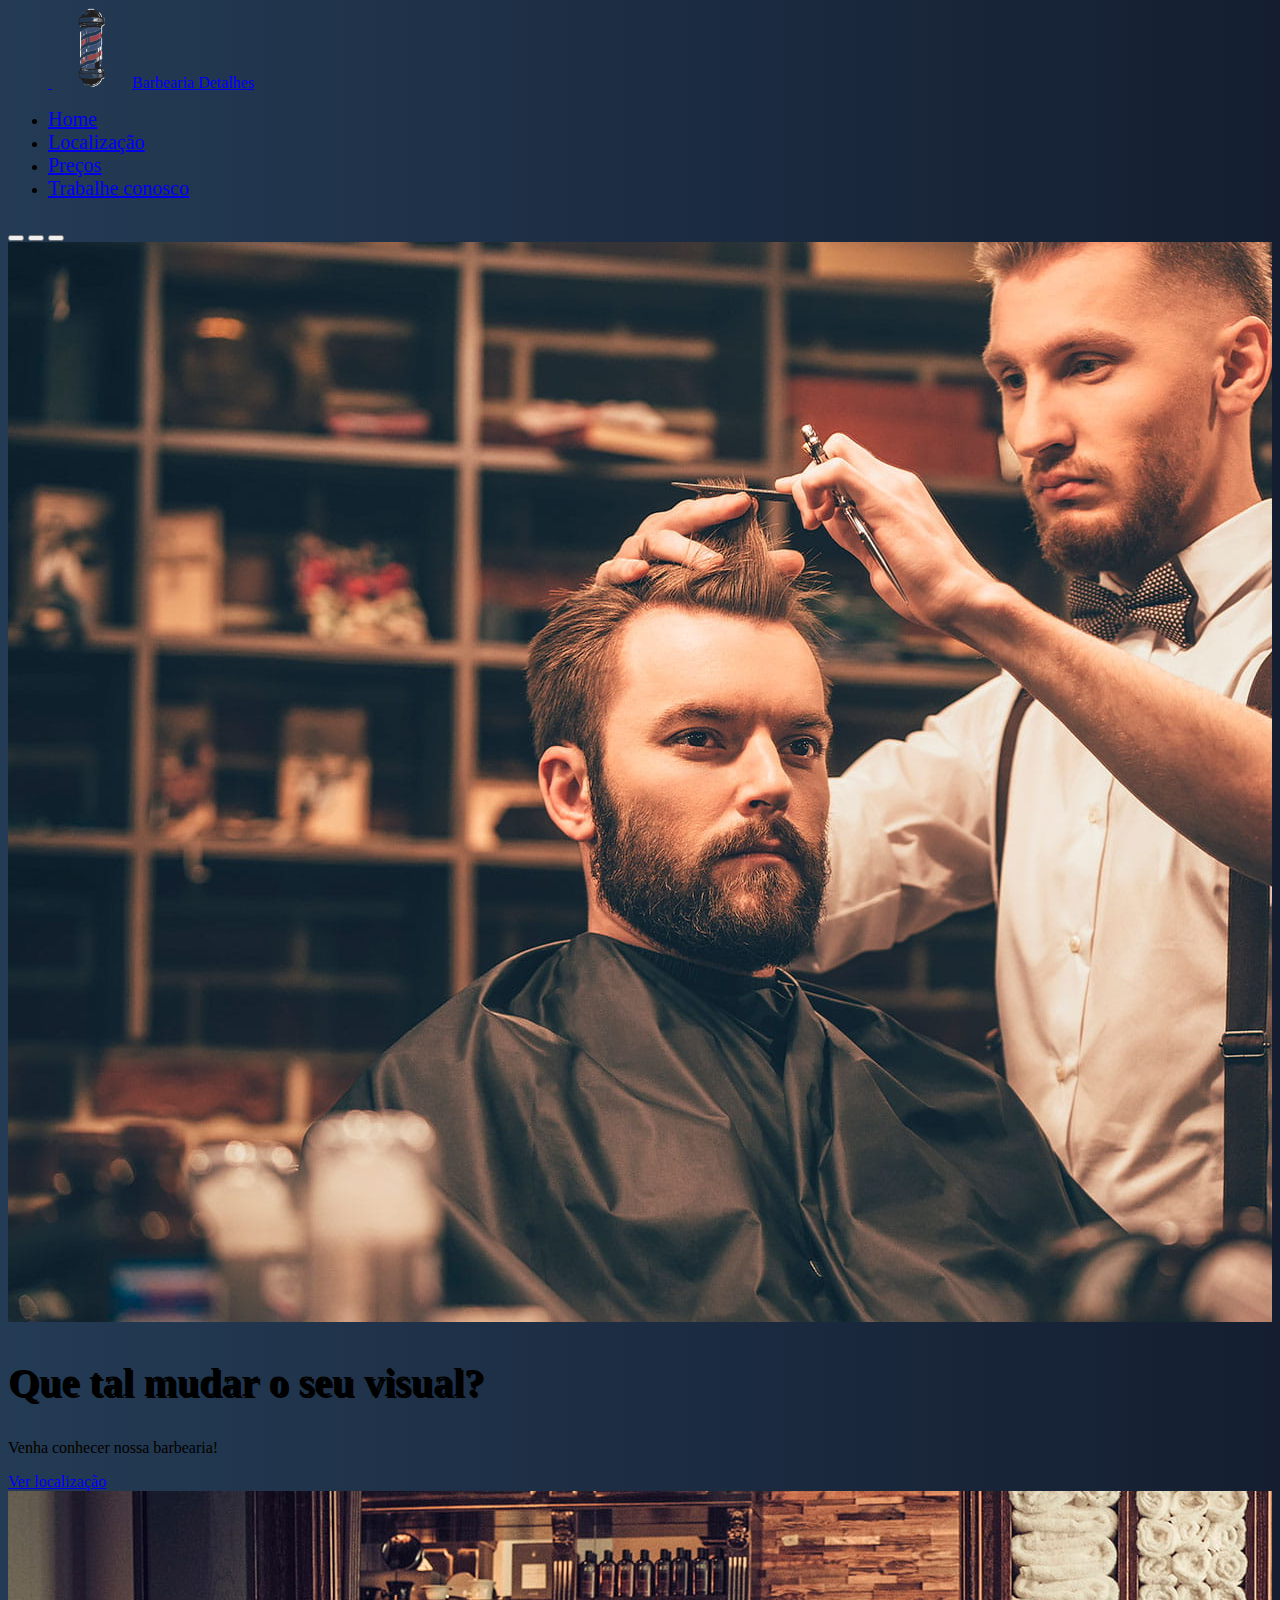
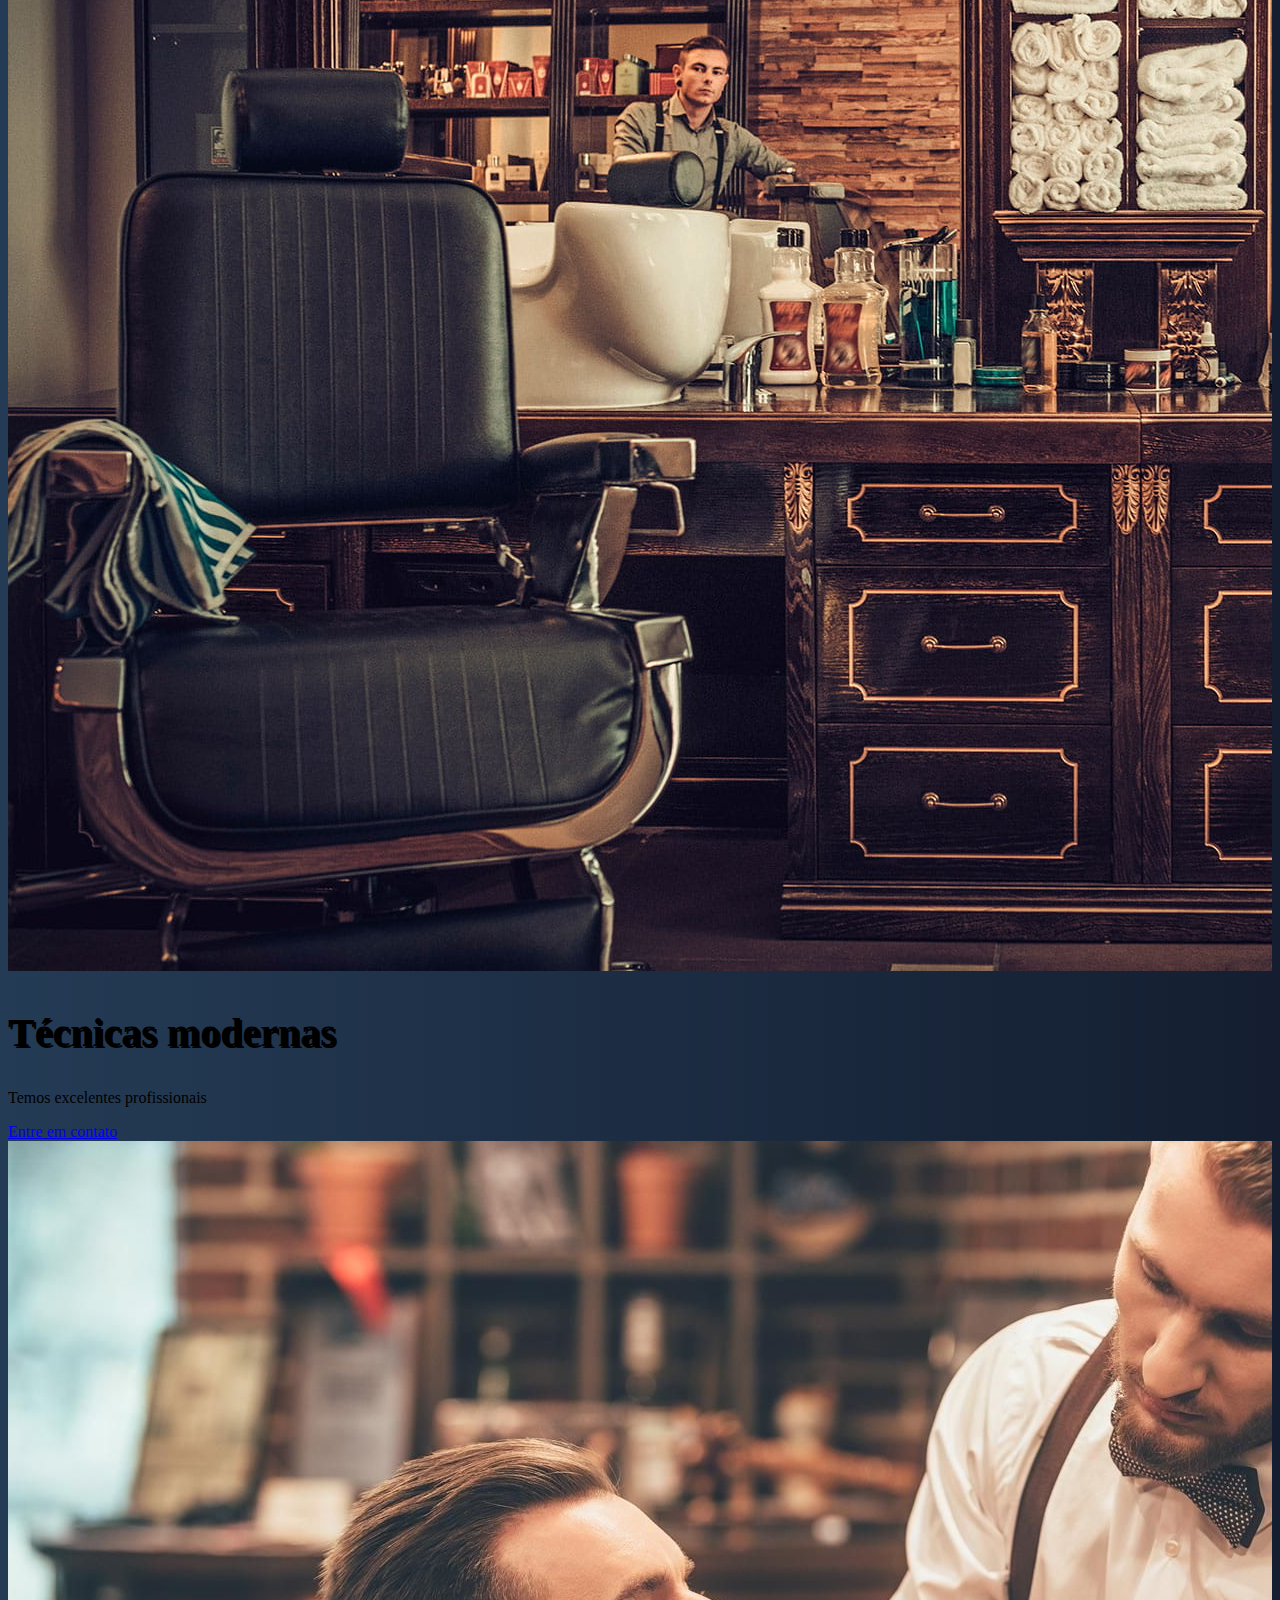
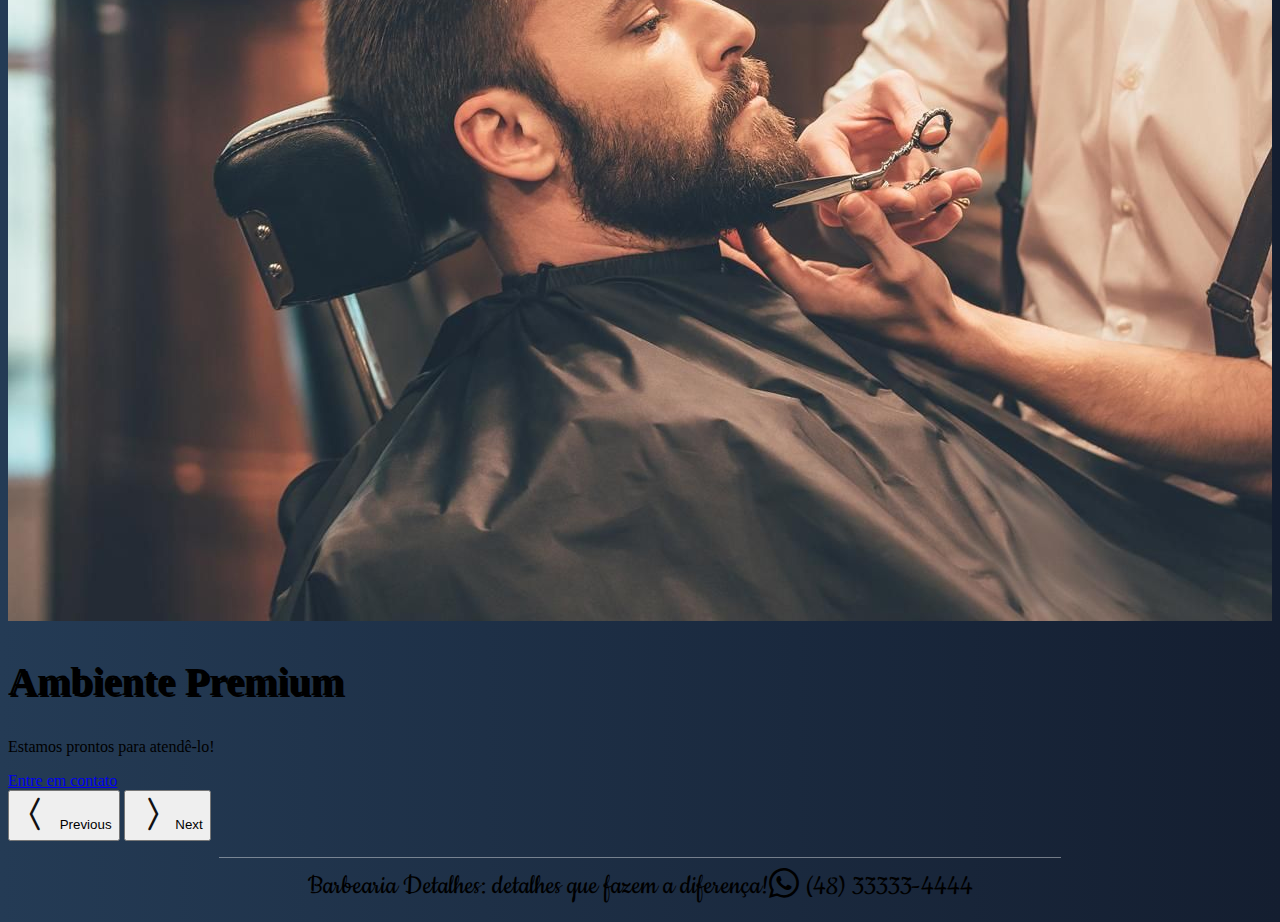
==== T2/index.html @ e858d9f7 "Add files via upload" ====
<!DOCTYPE html>
<html lang="pt-br">
<head>
    <meta charset="UTF-8">
    <meta http-equiv="X-UA-Compatible" content="IE=edge">
    <meta name="viewport" content="width=device-width, initial-scale=1.0">
    <link href="https://cdn.jsdelivr.net/npm/bootstrap@5.1.3/dist/css/bootstrap.min.css" rel="stylesheet" integrity="sha384-1BmE4kWBq78iYhFldvKuhfTAU6auU8tT94WrHftjDbrCEXSU1oBoqyl2QvZ6jIW3" crossorigin="anonymous">
    <link rel="stylesheet" href="https://cdn.jsdelivr.net/npm/bootstrap-icons@1.8.0/font/bootstrap-icons.css">
    <link rel="stylesheet" href="assets/css/style.css">
    <title>Início</title>
</head>
<body>
    <div class="container">
        <header class="d-flex flex-wrap justify-content-center align-items-center py-3 mb-4 border-bottom">
          <a href="/" class="d-flex align-items-center mb-3 mb-md-0 me-md-auto text-dark text-decoration-none">
            <svg class="bi me-2" width="40" height="32"><use xlink:href="#bootstrap"></use></svg>
            <span class="fs-4 text-light"><img src="assets/images/pole.png" width="
                80" alt=""</span>Barbearia Detalhes
          </a>
    
          <ul class="nav nav-pills">
            <li class="nav-item"><a href="index.html" class="nav-link active text-light bg-warning" aria-current="page">Home</a></li>
            <li class="nav-item"><a href="localizacao.html" class="nav-link text-light">Localização</a></li>
            <li class="nav-item"><a href="precos.html" class="nav-link text-light">Preços</a></li>
            <li class="nav-item"><a href="contato.html" class="nav-link text-light">Trabalhe conosco</a></li>
          </ul>
        </header>
    </div>

    <main>
        <div class="container" id="slide-container">
            <div class="carousel slide" id="slider" data-bs-ride="carousel">
                <div class="carousel-indicators">
                    <button 
                        type="button"
                        class="active" 
                        data-bs-target="#slider" 
                        data-bs-slide-to="0"
                        aria-current="true"
                        aria-label="Slide 1"
                    ></button>

                    <button 
                        type="button"            
                        data-bs-target="#slider" 
                        data-bs-slide-to="1"
                        aria-label="Slide 2"
                    ></button>

                    <button 
                        type="button"
                        data-bs-target="#slider" 
                        data-bs-slide-to="2"
                        aria-label="Slide 3"
                    ></button>
                </div>

                <div class="carousel-inner">
                    <div class="carousel-item active">
                        <img src="assets/images/barba1.jpg" class="d-block w-100" alt="Barba 1">
                        <div class="carousel-caption">
                            <h2>Que tal mudar o seu visual?</h2>
                            <p>Venha conhecer nossa barbearia!</p>
                            <a href="localizacao.html" class="btn btn-dark">Ver localização</a>
                        </div>
                    </div>

                    <div class="carousel-item">
                        <img src="assets/images/barba2.jpg" class="d-block w-100" alt="Barba 1">
                        <div class="carousel-caption">
                            <h2>Técnicas modernas</h2>
                            <p>Temos excelentes profissionais</p>
                            <a href="contato.html" class="btn btn-dark">Entre em contato</a>
                        </div>
                    </div>

                    <div class="carousel-item">
                        <img src="assets/images/barba3.jpg" class="d-block w-100" alt="Barba 1">
                        <div class="carousel-caption">
                            <h2>Ambiente Premium</h2>
                            <p>Estamos prontos para atendê-lo!</p>
                            <a href="contato.html" class="btn btn-dark">Entre em contato</a>
                        </div>
                    </div>
                </div>

                <button 
                    class="carousel-control-prev" 
                    type="button" 
                    data-bs-target="#slider" 
                    data-bs-slide="prev"
                >
                    <i class="bi bi-chevron-compact-left"></i>
                    <span class="visually-hidden">Previous</span>
                </button>

                <button 
                    class="carousel-control-next" 
                    type="button" 
                    data-bs-target="#slider" 
                    data-bs-slide="next"
                >
                    <i class="bi bi-chevron-compact-right"></i>
                    <span class="visually-hidden">Next</span>
                </button>
            </div>
        </div>
    </main>

    <footer class="d-flex justify-content-between">
        <div class="text-light">
            Barbearia Detalhes: detalhes que fazem a diferença!
        </div>
        <div class="text-light"><i class="bi bi-whatsapp text-light">
        </i>(48) 33333-4444
        </div>
    </footer>

    <script src="https://cdn.jsdelivr.net/npm/bootstrap@5.1.3/dist/js/bootstrap.bundle.min.js" integrity="sha384-ka7Sk0Gln4gmtz2MlQnikT1wXgYsOg+OMhuP+IlRH9sENBO0LRn5q+8nbTov4+1p" crossorigin="anonymous"></script>
</body>
</html>
---- T2/assets/css/style.css ----
@import url('https://fonts.googleapis.com/css2?family=Cookie&display=swap');

body {
    background: #141E30;  /* fallback for old browsers */
    background: -webkit-linear-gradient(to right, #243B55, #141E30);  /* Chrome 10-25, Safari 5.1-6 */
    background: linear-gradient(to right, #243B55, #141E30); /* W3C, IE 10+/ Edge, Firefox 16+, Chrome 26+, Opera 12+, Safari 7+ */
}

ul li a {
    font-size: 20px;
}

#slider {
    overflow: hidden;
    margin-top: 1.5em;
    margin-bottom: 1em;
}

#slider .carousel-caption {
    bottom: 8em;
}

.carousel-caption h2 {
    font-size: 2.5em;
    text-shadow: #000 2px 2px;
}

.carousel-caption p {
    font-weight: 500;
}

#slider .btn {
    padding: 0.3 0.8em;
    font-size: 1em;
    margin-top: 1em;
}

.carousel-control-prev i, .carousel-control-next i {
    color: #111;
    font-size: 3em;
}

#navbar a:hover {
    color: #7a7a7a;
}

footer {
    font-family: 'Cookie', cursive;
    display: flex;
    padding: 10px;
    margin-left: auto;
    margin-right: auto;
    align-items: center;
    justify-content: center;
    width: 65%;
    border-top: 0.4px solid rgb(255, 255, 255, 0.4);
    font-size: 30px;
}

#rodape-contato {
    width: 95%;
}

#tabela-preco {
    margin-top: 100px;
}

form {
    margin-top: 50px;
    display: flex; 
    justify-content: center;
    align-items: center;
}


form h5 {
    text-align: center;
    margin-right: 40px;
    margin-left: 40px;
}

.titulo-formulario {
    margin-top: 50px;
    margin-bottom: 50px;
}

#botao-enviar {
    display: flex;
    text-align: center;
}

@media only screen and (max-width: 800px) {
    #slider .carousel-caption {
        bottom: 2em;
    }
}
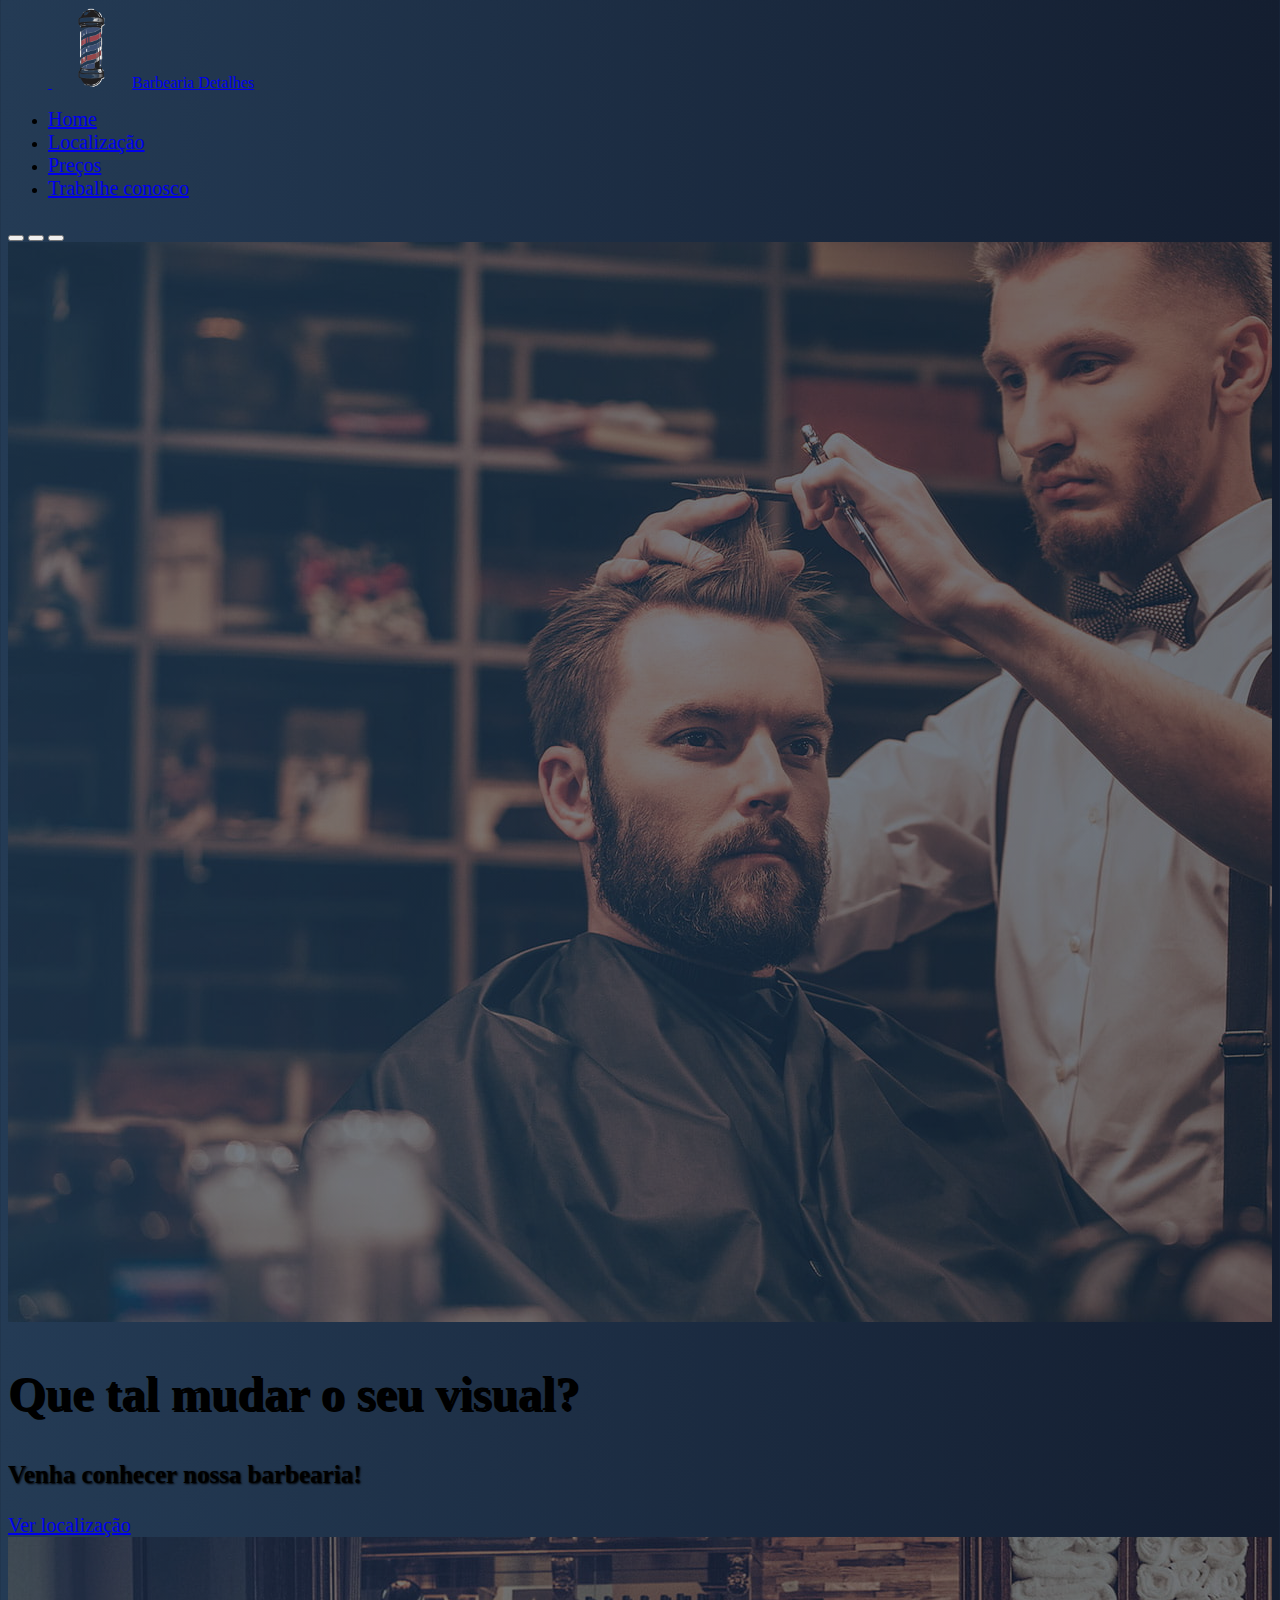
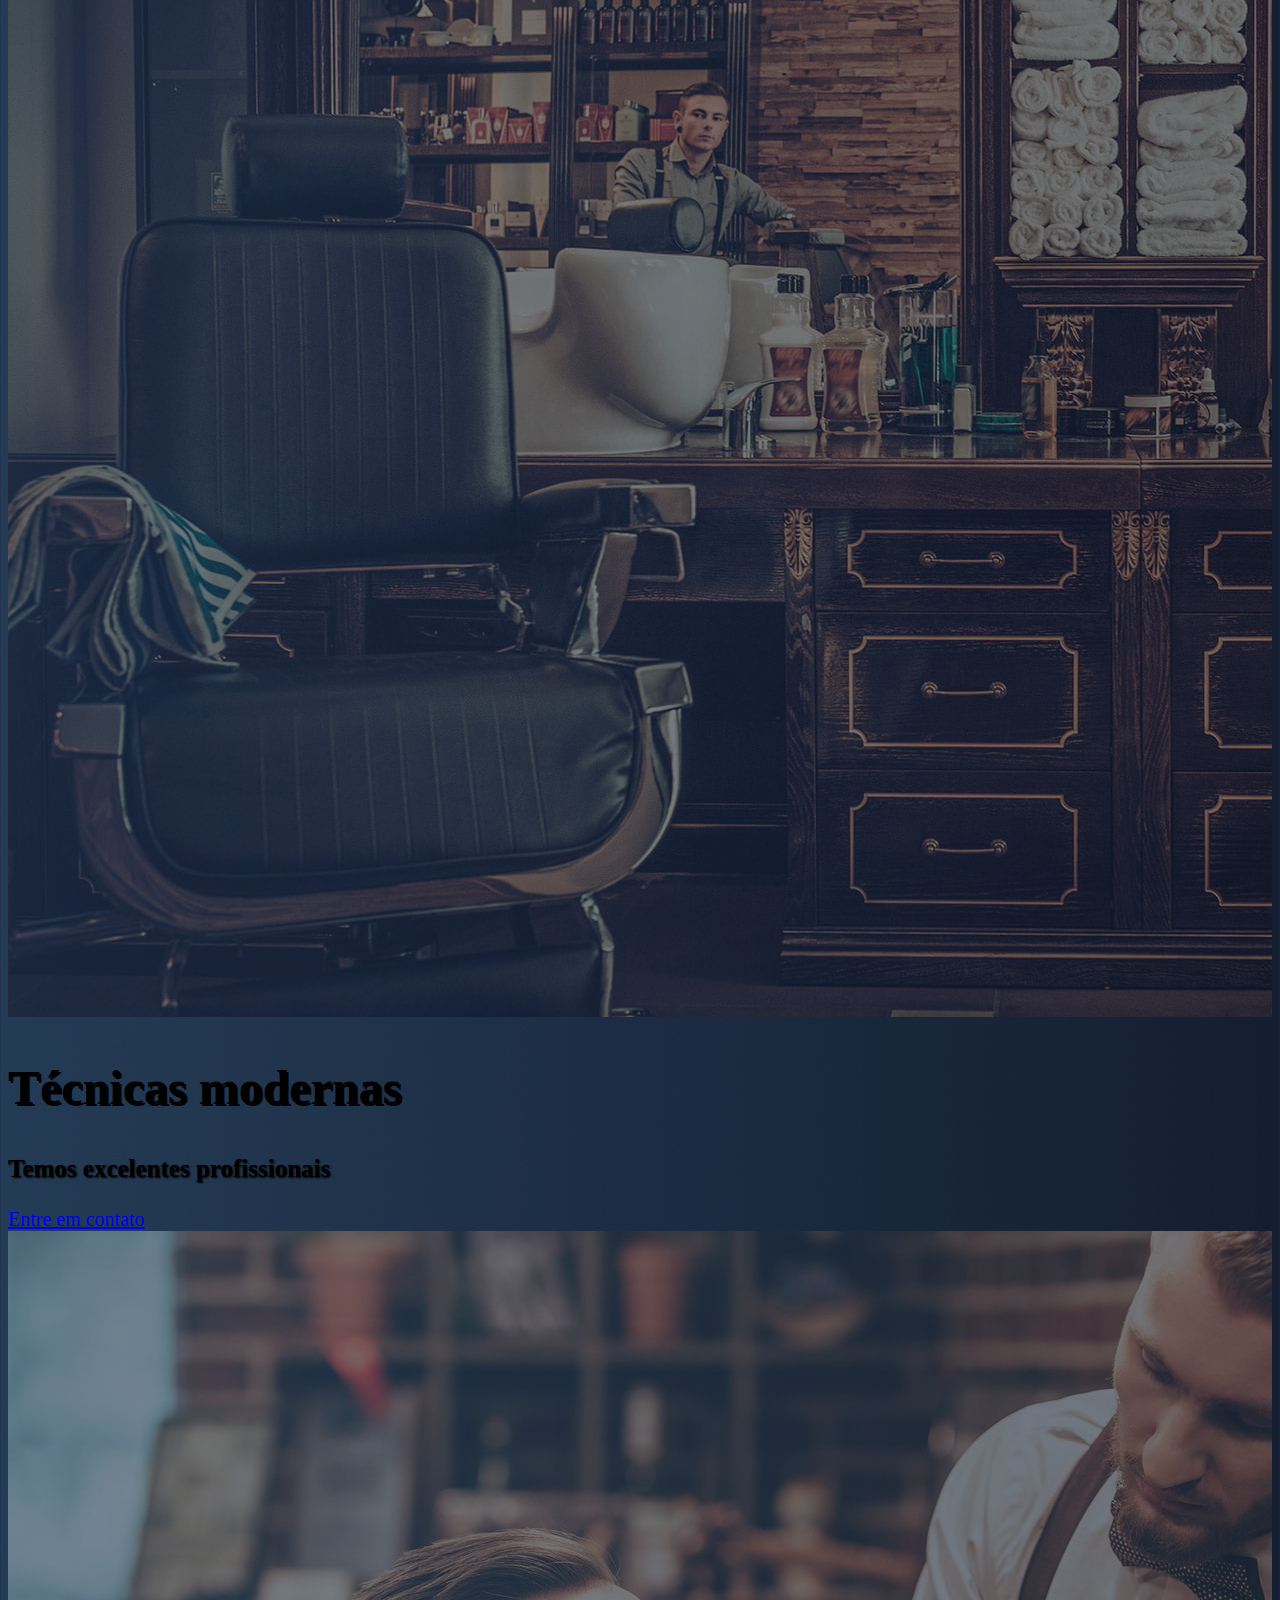
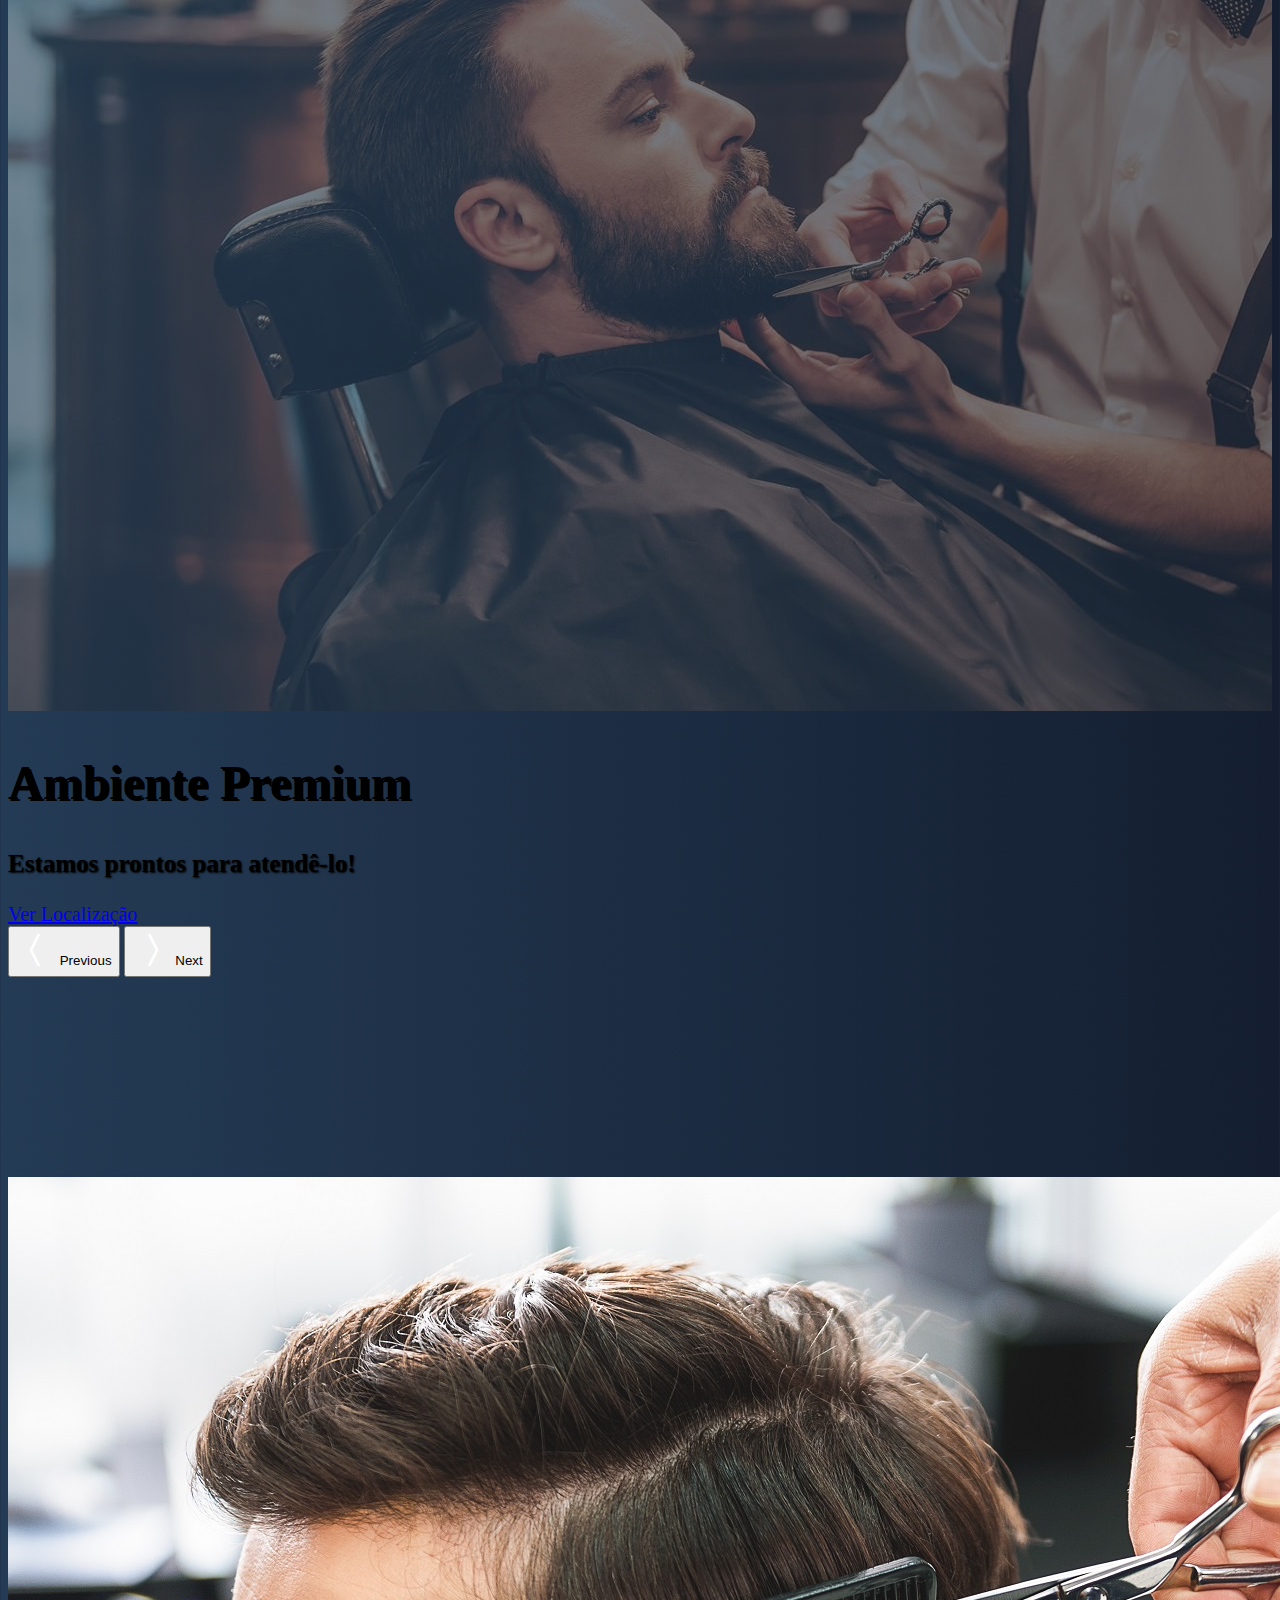
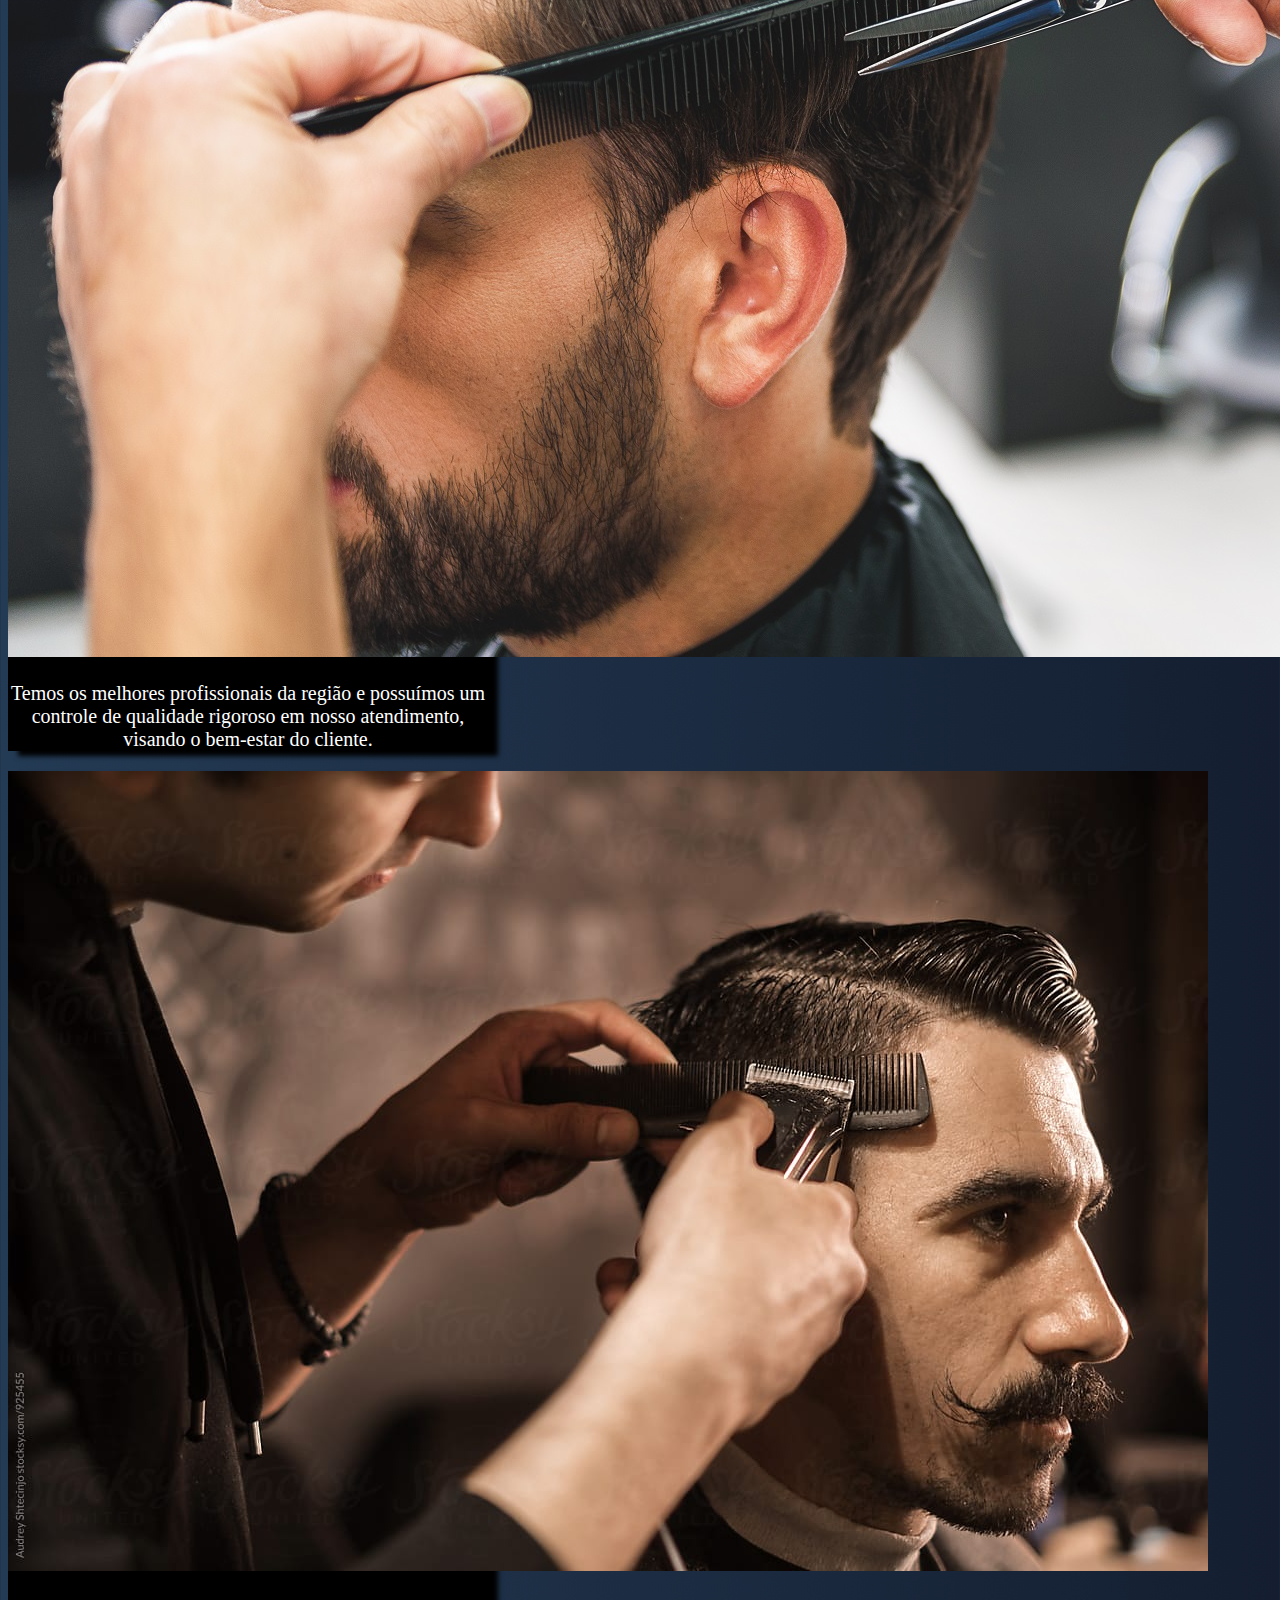
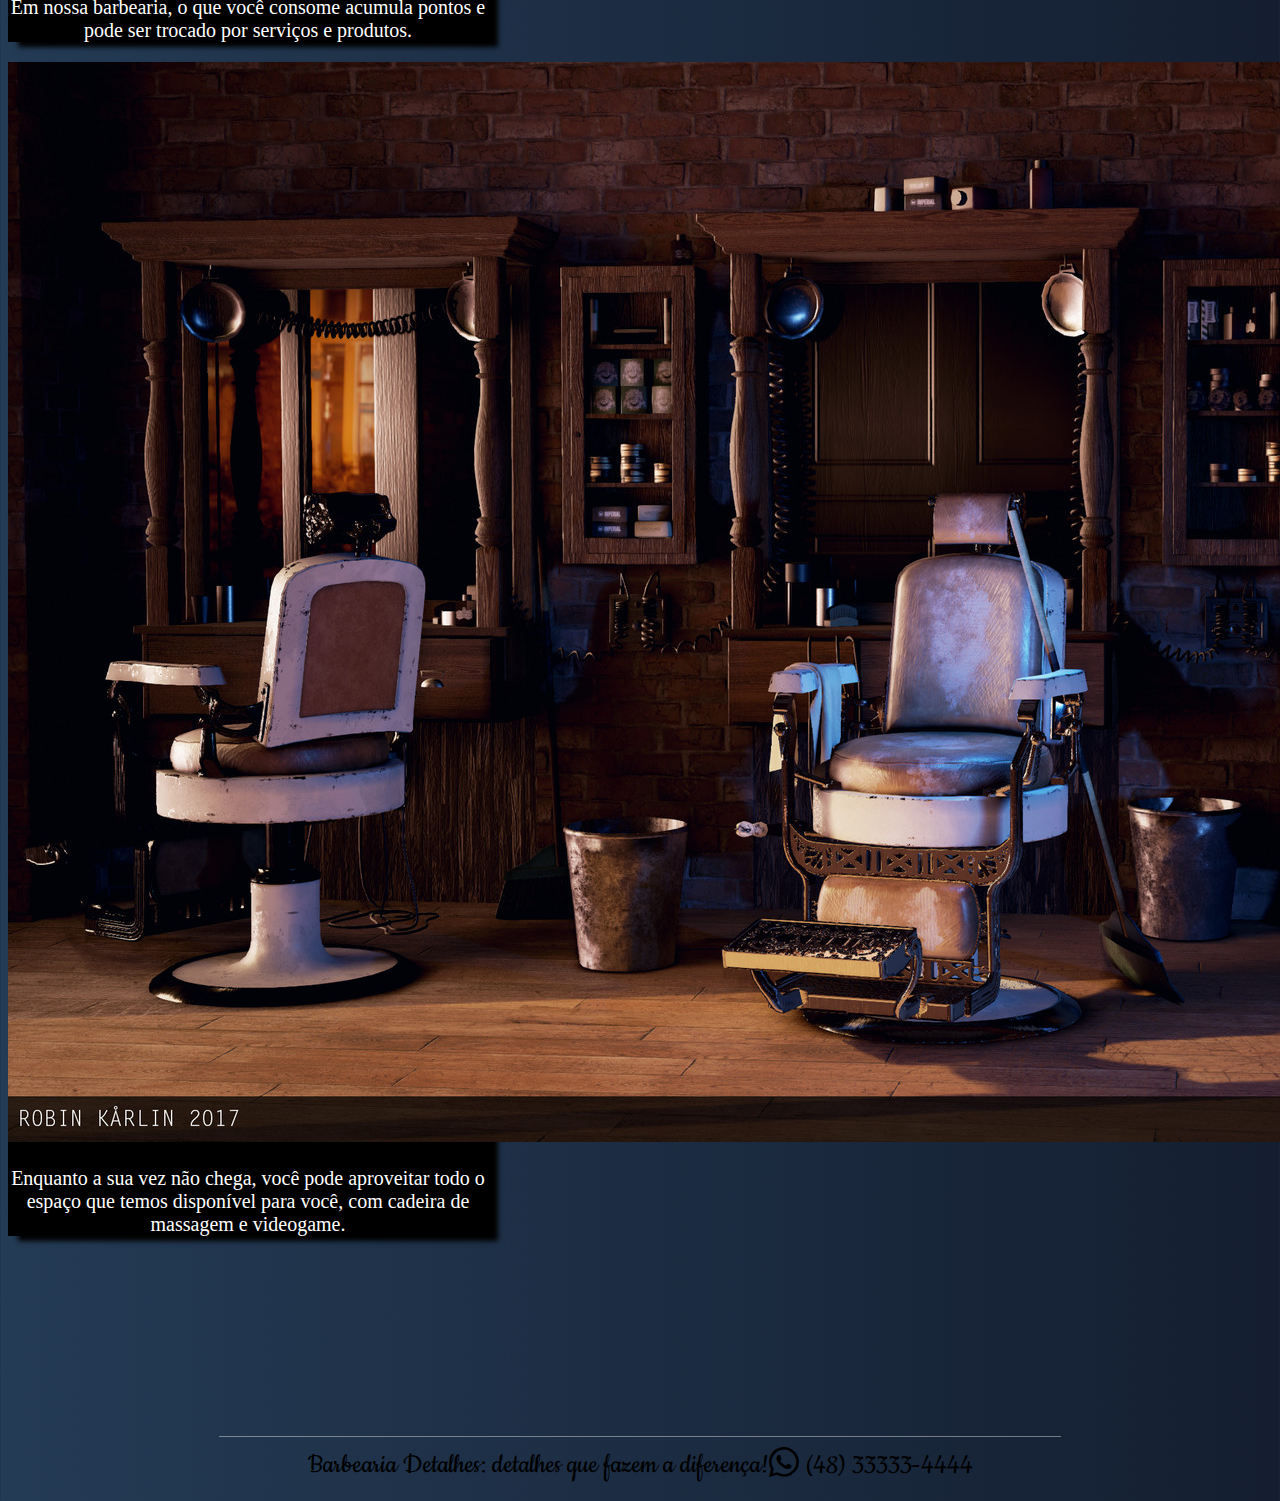
==== commit 0d2897f3: "Add files via upload" ====
--- a/T2/index.html
+++ b/T2/index.html
@@ -29,7 +29,7 @@
 
     <main>
         <div class="container" id="slide-container">
-            <div class="carousel slide" id="slider" data-bs-ride="carousel">
+            <div class="carousel slide shadow pr-1 mt-5 bg-black rounded" id="slider" data-bs-ride="carousel">
                 <div class="carousel-indicators">
                     <button 
                         type="button"
@@ -57,29 +57,29 @@
 
                 <div class="carousel-inner">
                     <div class="carousel-item active">
-                        <img src="assets/images/barba1.jpg" class="d-block w-100" alt="Barba 1">
+                        <img src="assets/images/barba1.jpg" class="d-block w-100" style="opacity: 0.4;" alt="Barba 1">
                         <div class="carousel-caption">
                             <h2>Que tal mudar o seu visual?</h2>
                             <p>Venha conhecer nossa barbearia!</p>
-                            <a href="localizacao.html" class="btn btn-dark">Ver localização</a>
+                            <a href="localizacao.html" class="btn btn-dark " style="font-size: 20px;">Ver localização</a>
                         </div>
                     </div>
 
                     <div class="carousel-item">
-                        <img src="assets/images/barba2.jpg" class="d-block w-100" alt="Barba 1">
+                        <img src="assets/images/barba2.jpg" class="d-block w-100" style="opacity: 0.4;" alt="Barba 1">
                         <div class="carousel-caption">
                             <h2>Técnicas modernas</h2>
                             <p>Temos excelentes profissionais</p>
-                            <a href="contato.html" class="btn btn-dark">Entre em contato</a>
+                            <a href="contato.html" class="btn btn-dark" style="font-size: 20px;">Entre em contato</a>
                         </div>
                     </div>
 
                     <div class="carousel-item">
-                        <img src="assets/images/barba3.jpg" class="d-block w-100" alt="Barba 1">
+                        <img src="assets/images/barba3.jpg" class="d-block w-100" style="opacity: 0.4;"  alt="Barba 1">
                         <div class="carousel-caption">
                             <h2>Ambiente Premium</h2>
                             <p>Estamos prontos para atendê-lo!</p>
-                            <a href="contato.html" class="btn btn-dark">Entre em contato</a>
+                            <a href="localizacao.html" class="btn btn-dark" style="font-size: 20px;">Ver Localização</a>
                         </div>
                     </div>
                 </div>
@@ -90,7 +90,7 @@
                     data-bs-target="#slider" 
                     data-bs-slide="prev"
                 >
-                    <i class="bi bi-chevron-compact-left"></i>
+                    <i class="bi bi-chevron-compact-left" style="color: white;"></i>
                     <span class="visually-hidden">Previous</span>
                 </button>
 
@@ -100,11 +100,35 @@
                     data-bs-target="#slider" 
                     data-bs-slide="next"
                 >
-                    <i class="bi bi-chevron-compact-right"></i>
+                    <i class="bi bi-chevron-compact-right" style="color: white;"></i>
                     <span class="visually-hidden">Next</span>
                 </button>
             </div>
         </div>
+
+        <div class="d-flex justify-content-evenly align-items-center " style="margin: 200px 0px; font-size: 20px;">
+            <div class="card" style="width: 30rem; text-align: center; background-color: black; color: white; box-shadow: 10px 5px 5px black;">
+                <img src="assets/images/Barber 1920x1080.jpg" class="card-img-top" alt="...">
+                <div class="card-body">
+                  <p class="card-text">Temos os melhores profissionais da região e possuímos um controle de qualidade rigoroso em nosso atendimento, visando o bem-estar do cliente.</p>
+                </div>
+              </div>
+
+              <div class="card" style="width: 30rem;  text-align: center; background-color: black; color: white; box-shadow: 10px 5px 5px black;">
+                <img src="assets/images/925455.jpg" class="card-img-top"   alt="...">
+                <div class="card-body">
+                  <p class="card-text">Em nossa barbearia, o que você consome acumula pontos e pode ser trocado por serviços e produtos.</p>
+                </div>
+              </div>
+
+              <div class="card" style="width: 30rem; text-align: center; background-color: black; color: white; box-shadow: 10px 5px 5px black;">
+                <img src="assets/images/robin-karlin-image-03.jpg" class="card-img-top" alt="...">
+                <div class="card-body">
+                  <p class="card-text">Enquanto a sua vez não chega, você pode aproveitar todo o espaço que temos disponível para você, com cadeira de massagem e videogame.</p>
+                </div>
+              </div>
+        </div>
+
     </main>
 
     <footer class="d-flex justify-content-between">
--- a/T2/assets/css/style.css
+++ b/T2/assets/css/style.css
@@ -17,16 +17,18 @@
 }
 
 #slider .carousel-caption {
-    bottom: 8em;
+    bottom: 7em;
 }
 
 .carousel-caption h2 {
-    font-size: 2.5em;
+    font-size: 3em;
     text-shadow: #000 2px 2px;
 }
 
 .carousel-caption p {
-    font-weight: 500;
+    font-weight: bold;
+    font-size: 25px;
+    text-shadow: 1px 1px 2px black;
 }
 
 #slider .btn {
